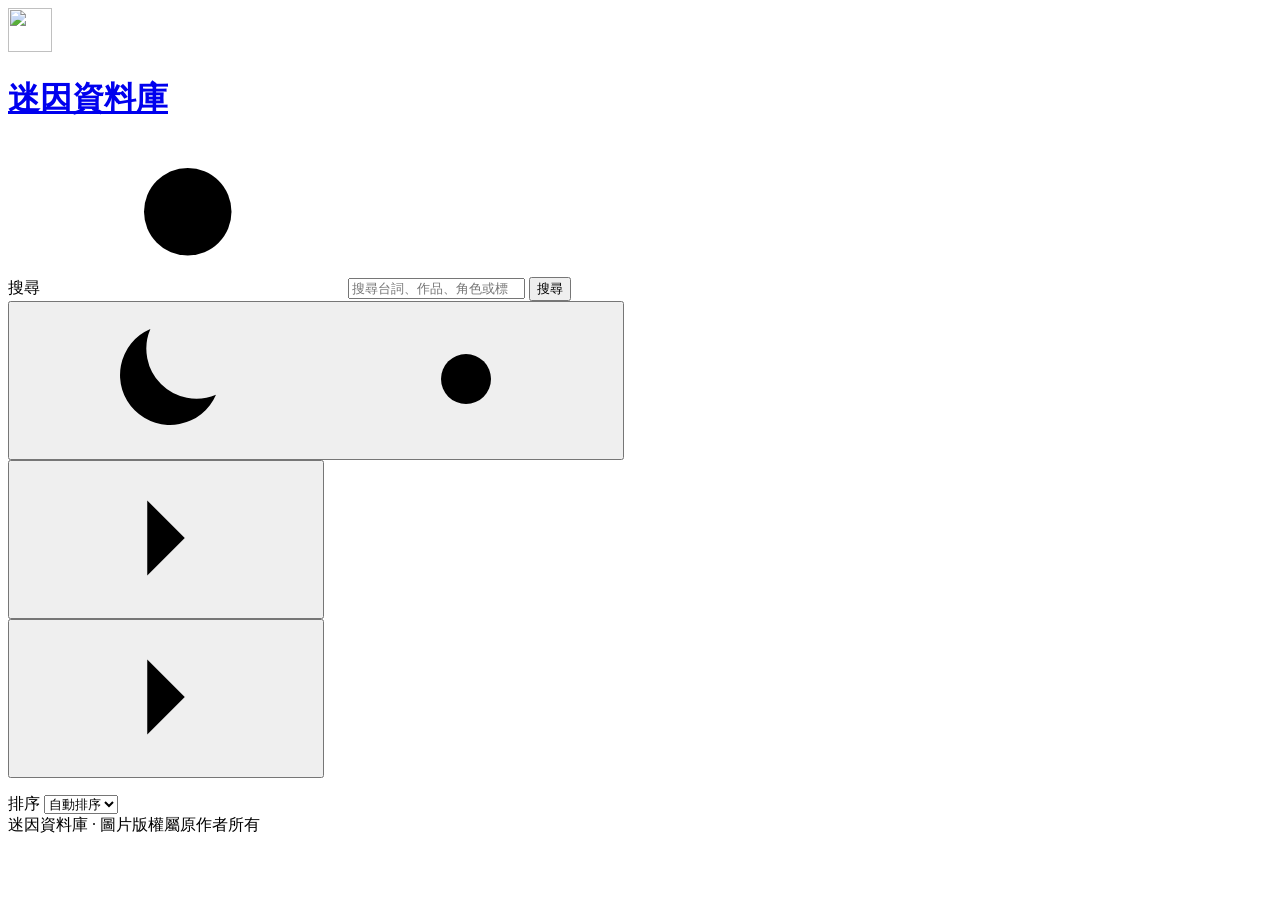
==== src/anime_memes/public_ui/index.html @ 23829771 "refactor: 依職責拆分管理頁 app.js 與公開頁 gallery.js - 管理頁拆為 app-utils、app（狀態與列表）、app-bulk（多選批次公開）、app-detail（詳" ====
<!doctype html>
<html lang="zh-Hant">
<head>
  <meta charset="utf-8">
  <meta name="viewport" content="width=device-width, initial-scale=1">
  <title>迷因資料庫</title>
  <meta name="description" content="搜尋台詞、作品、角色與標籤，快速找到想用的梗圖。">
  <meta name="theme-color" content="#f3f2ee" media="(prefers-color-scheme: light)">
  <meta name="theme-color" content="#0f0f11" media="(prefers-color-scheme: dark)">
  <link rel="icon" type="image/svg+xml" href="/assets/favicon.svg">
  <script>
    (() => {
      const root = document.documentElement;
      const media = matchMedia("(prefers-color-scheme: dark)");
      try {
        const saved = localStorage.getItem("meme-db-theme");
        if (saved === "light" || saved === "dark") root.dataset.theme = saved;
      } catch {}
      const isDark = () => root.dataset.theme ? root.dataset.theme === "dark" : media.matches;
      addEventListener("DOMContentLoaded", () => {
        const button = document.getElementById("themeToggle");
        const sync = () => {
          const dark = isDark();
          button.setAttribute("aria-pressed", String(dark));
          button.title = dark ? "切換為淺色模式" : "切換為深色模式";
          button.setAttribute("aria-label", button.title);
          // 手動切換後讓手機瀏覽器網址列顏色一起改變。
          document.querySelectorAll('meta[name="theme-color"]').forEach(meta => {
            meta.content = dark ? "#0f0f11" : "#f3f2ee";
          });
        };
        button.addEventListener("click", () => {
          root.dataset.theme = isDark() ? "light" : "dark";
          try { localStorage.setItem("meme-db-theme", root.dataset.theme); } catch {}
          sync();
        });
        media.addEventListener("change", sync);
        sync();
      });
    })();
  </script>
  <link rel="stylesheet" href="/assets/catalog.css">
  <link rel="stylesheet" href="/assets/gallery.css">
  <script defer src="/assets/masonry.js"></script>
  <script defer src="/assets/gallery.js"></script>
  <script defer src="/assets/gallery-favorites.js"></script>
  <script defer src="/assets/gallery-detail.js"></script>
  <script defer src="/assets/gallery-init.js"></script>
</head>
<body>
  <svg width="0" height="0" style="position:absolute" aria-hidden="true">
    <symbol id="i-search" viewBox="0 0 24 24"><circle cx="11" cy="11" r="7"/><path d="m20 20-3.5-3.5"/></symbol>
    <symbol id="i-moon" viewBox="0 0 24 24"><path d="M20 14.5A8 8 0 0 1 9.5 4a8 8 0 1 0 10.5 10.5Z"/></symbol>
    <symbol id="i-sun" viewBox="0 0 24 24"><circle cx="12" cy="12" r="4"/><path d="M12 2v2M12 20v2M4.9 4.9l1.4 1.4M17.7 17.7l1.4 1.4M2 12h2M20 12h2M4.9 19.1l1.4-1.4M17.7 6.3l1.4-1.4"/></symbol>
    <symbol id="i-close" viewBox="0 0 24 24"><path d="M18 6 6 18M6 6l12 12"/></symbol>
    <symbol id="i-chevron" viewBox="0 0 24 24"><path d="m9 6 6 6-6 6"/></symbol>
  </svg>
  <header class="topbar">
    <div class="topbar-inner">
      <a class="brand" id="home" href="/" aria-label="迷因資料庫首頁">
        <img class="brand-mark" src="/assets/favicon.svg" alt="" width="44" height="44" aria-hidden="true">
        <div class="brand-text"><h1>迷因資料庫</h1></div>
      </a>
      <form id="filters" class="search-form" role="search">
        <label class="search-box">
          <span class="sr-only">搜尋</span>
          <svg class="icon" aria-hidden="true"><use href="#i-search"/></svg>
          <input id="query" type="search" maxlength="256" placeholder="搜尋台詞、作品、角色或標籤" autocomplete="off" enterkeyhint="search">
        </label>
        <button class="primary search-submit">搜尋</button>
        <div class="scope-line"><div id="scope" class="scope-row" role="group" aria-label="搜尋範圍"></div></div>
      </form>
      <a id="adminLink" class="admin-link" href="/" hidden>管理</a>
      <button id="themeToggle" class="icon-button ghost theme-toggle" type="button" aria-label="切換深淺色模式"><svg class="icon i-moon" aria-hidden="true"><use href="#i-moon"/></svg><svg class="icon i-sun" aria-hidden="true"><use href="#i-sun"/></svg></button>
    </div>
    <nav class="tag-strip" id="tagStrip" aria-label="依標籤篩選">
      <!-- 滑鼠使用者的左右捲動鈕；鍵盤可直接 Tab 經過每個標籤，因此不納入 Tab 順序。 -->
      <button class="tag-scroll tag-prev" id="tagPrev" type="button" tabindex="-1" aria-hidden="true"><svg class="icon" aria-hidden="true"><use href="#i-chevron"/></svg></button>
      <div class="tag-row" id="tags"></div>
      <button class="tag-scroll tag-next" id="tagNext" type="button" tabindex="-1" aria-hidden="true"><svg class="icon" aria-hidden="true"><use href="#i-chevron"/></svg></button>
    </nav>
  </header>
  <main class="content" aria-label="搜尋結果">
    <div class="results-head">
      <p id="status" role="status"></p>
      <label class="sort-select">
        <span class="sr-only">排序</span>
        <select id="sort"><option value="">自動排序</option><option value="relevance">相關度</option><option value="updated">最近更新</option><option value="title">作品名稱</option></select>
      </label>
    </div>
    <div class="meme-grid" id="results"></div>
    <div class="empty" id="empty" hidden>
      <div class="empty-mark" aria-hidden="true">?</div>
      <strong id="emptyTitle">找不到符合的梗圖</strong>
      <p id="emptyHint">換個關鍵字，或試試其他標籤。</p>
    </div>
    <div class="load-row"><button id="more" hidden>載入更多</button></div>
  </main>
  <footer class="site-footer">迷因資料庫 · 圖片版權屬原作者所有</footer>
  <dialog class="viewer" id="preview" aria-labelledby="title">
    <form method="dialog" class="viewer-close"><button class="icon-button" aria-label="關閉" autofocus><svg class="icon" aria-hidden="true"><use href="#i-close"/></svg></button></form>
    <div class="viewer-layout">
      <figure class="viewer-media" id="media"></figure>
      <section class="viewer-info">
        <h2 id="title">梗圖詳情</h2>
        <div id="detail"></div>
        <p id="feedback" role="status"></p>
      </section>
    </div>
  </dialog>
</body>
</html>
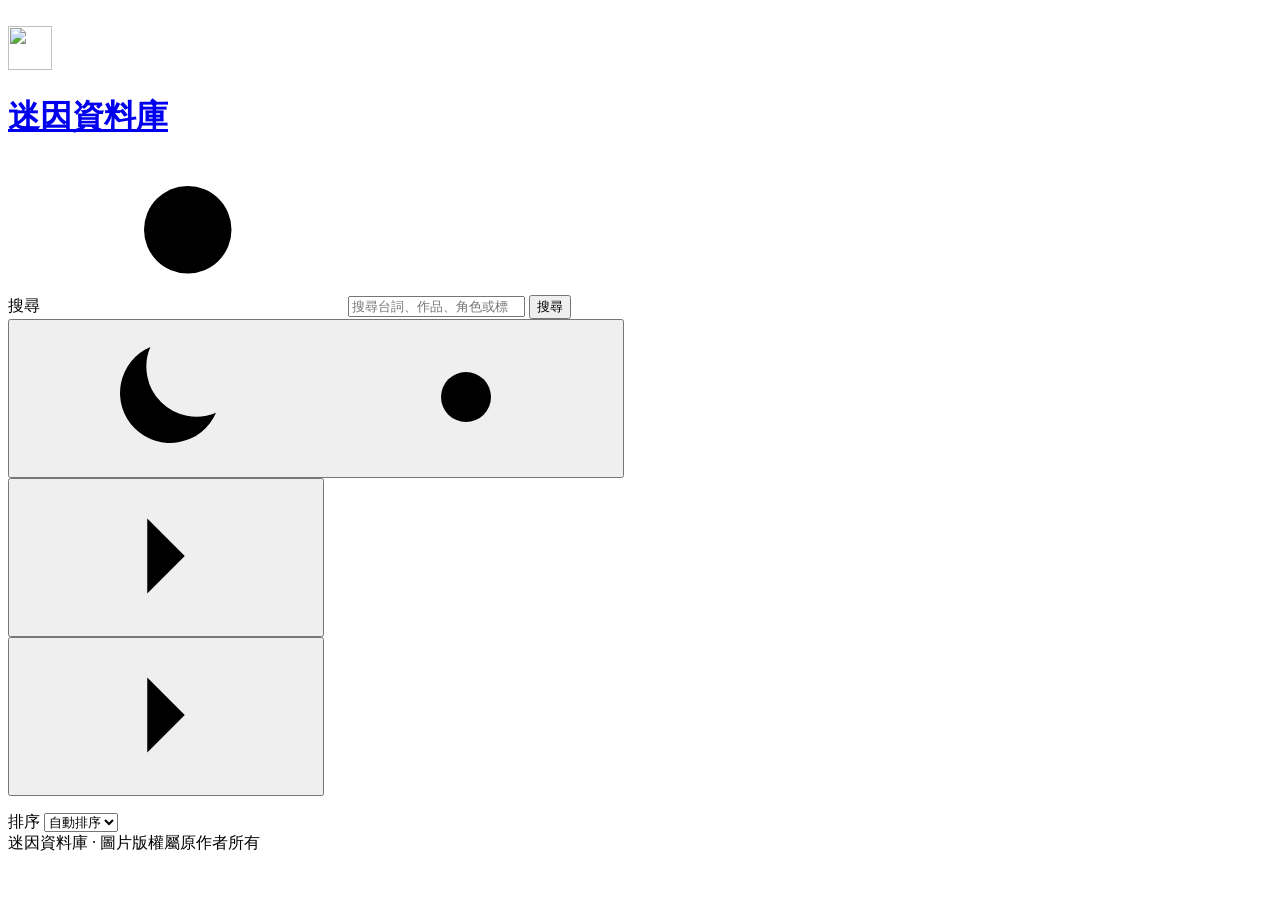
==== commit c169d4fc: "feat: 管理端限定本機 Host，頁面加上 CSP 與安全標頭 - 私人管理端每個請求都檢查 Host，只接受 localhost／127.0.0.1／::1（可用 MEMES_ADMIN_HOS" ====
--- a/src/anime_memes/public_ui/index.html
+++ b/src/anime_memes/public_ui/index.html
@@ -8,37 +8,7 @@
   <meta name="theme-color" content="#f3f2ee" media="(prefers-color-scheme: light)">
   <meta name="theme-color" content="#0f0f11" media="(prefers-color-scheme: dark)">
   <link rel="icon" type="image/svg+xml" href="/assets/favicon.svg">
-  <script>
-    (() => {
-      const root = document.documentElement;
-      const media = matchMedia("(prefers-color-scheme: dark)");
-      try {
-        const saved = localStorage.getItem("meme-db-theme");
-        if (saved === "light" || saved === "dark") root.dataset.theme = saved;
-      } catch {}
-      const isDark = () => root.dataset.theme ? root.dataset.theme === "dark" : media.matches;
-      addEventListener("DOMContentLoaded", () => {
-        const button = document.getElementById("themeToggle");
-        const sync = () => {
-          const dark = isDark();
-          button.setAttribute("aria-pressed", String(dark));
-          button.title = dark ? "切換為淺色模式" : "切換為深色模式";
-          button.setAttribute("aria-label", button.title);
-          // 手動切換後讓手機瀏覽器網址列顏色一起改變。
-          document.querySelectorAll('meta[name="theme-color"]').forEach(meta => {
-            meta.content = dark ? "#0f0f11" : "#f3f2ee";
-          });
-        };
-        button.addEventListener("click", () => {
-          root.dataset.theme = isDark() ? "light" : "dark";
-          try { localStorage.setItem("meme-db-theme", root.dataset.theme); } catch {}
-          sync();
-        });
-        media.addEventListener("change", sync);
-        sync();
-      });
-    })();
-  </script>
+  <script src="/assets/theme-init.js"></script>
   <link rel="stylesheet" href="/assets/catalog.css">
   <link rel="stylesheet" href="/assets/gallery.css">
   <script defer src="/assets/masonry.js"></script>
@@ -48,7 +18,7 @@
   <script defer src="/assets/gallery-init.js"></script>
 </head>
 <body>
-  <svg width="0" height="0" style="position:absolute" aria-hidden="true">
+  <svg class="svg-sprite" width="0" height="0" aria-hidden="true">
     <symbol id="i-search" viewBox="0 0 24 24"><circle cx="11" cy="11" r="7"/><path d="m20 20-3.5-3.5"/></symbol>
     <symbol id="i-moon" viewBox="0 0 24 24"><path d="M20 14.5A8 8 0 0 1 9.5 4a8 8 0 1 0 10.5 10.5Z"/></symbol>
     <symbol id="i-sun" viewBox="0 0 24 24"><circle cx="12" cy="12" r="4"/><path d="M12 2v2M12 20v2M4.9 4.9l1.4 1.4M17.7 17.7l1.4 1.4M2 12h2M20 12h2M4.9 19.1l1.4-1.4M17.7 6.3l1.4-1.4"/></symbol>
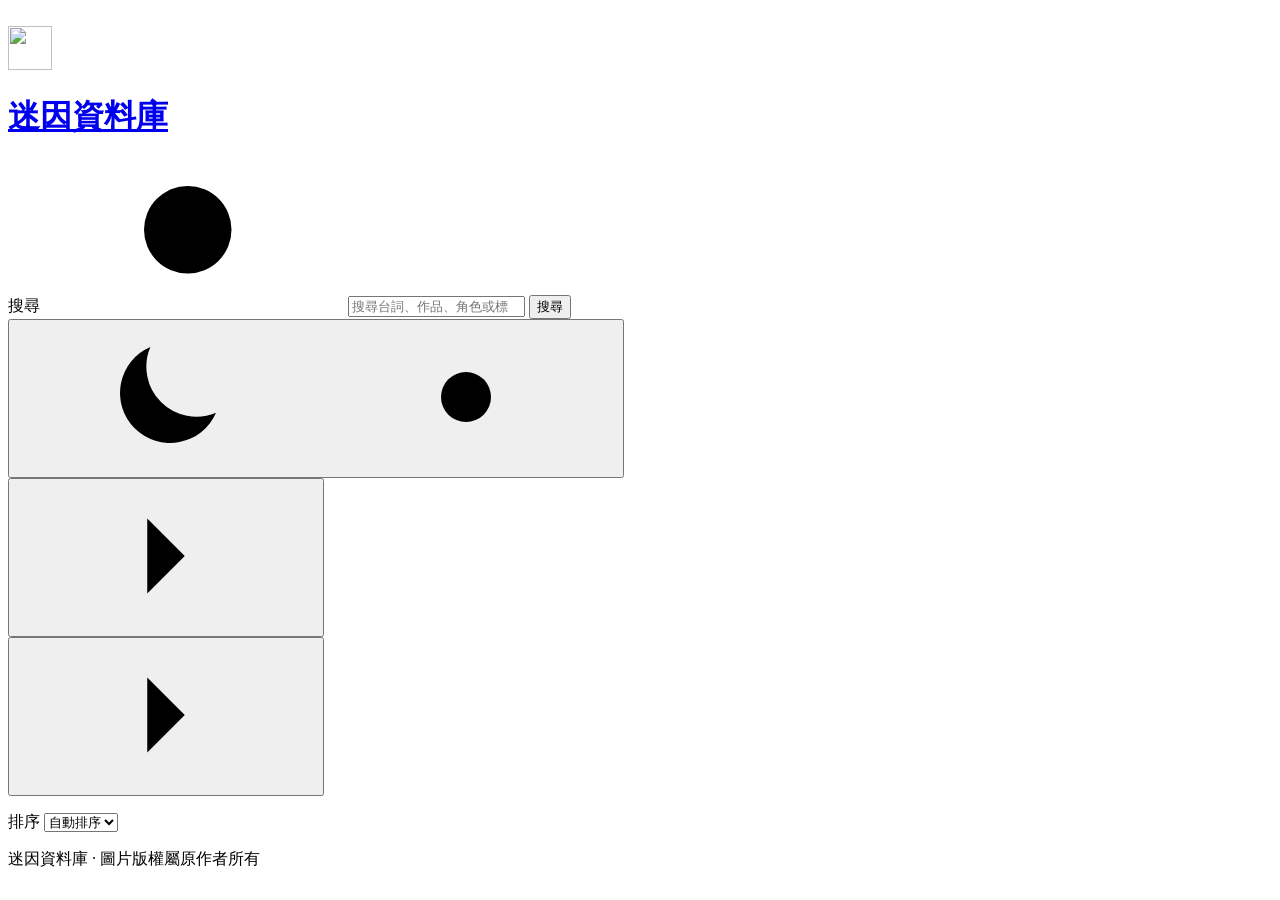
==== commit 1cbeecc3: "feat: 列表捲到底自動載入，管理頁新增待審核與候選標籤待處理快速篩選 - 新增共用的 infinite-scroll.js：列表底部接近視窗時自動載入下一頁，畫面未填滿會接著載入；失敗時改顯示重試" ====
--- a/src/anime_memes/public_ui/index.html
+++ b/src/anime_memes/public_ui/index.html
@@ -12,6 +12,7 @@
   <link rel="stylesheet" href="/assets/catalog.css">
   <link rel="stylesheet" href="/assets/gallery.css">
   <script defer src="/assets/masonry.js"></script>
+  <script defer src="/assets/infinite-scroll.js"></script>
   <script defer src="/assets/gallery.js"></script>
   <script defer src="/assets/gallery-favorites.js"></script>
   <script defer src="/assets/gallery-detail.js"></script>
@@ -64,7 +65,7 @@
       <strong id="emptyTitle">找不到符合的梗圖</strong>
       <p id="emptyHint">換個關鍵字，或試試其他標籤。</p>
     </div>
-    <div class="load-row"><button id="more" hidden>載入更多</button></div>
+    <div class="load-row" id="sentinel"><p class="load-hint" id="loadHint"></p><button id="more" hidden>載入更多</button></div>
   </main>
   <footer class="site-footer">迷因資料庫 · 圖片版權屬原作者所有</footer>
   <dialog class="viewer" id="preview" aria-labelledby="title">
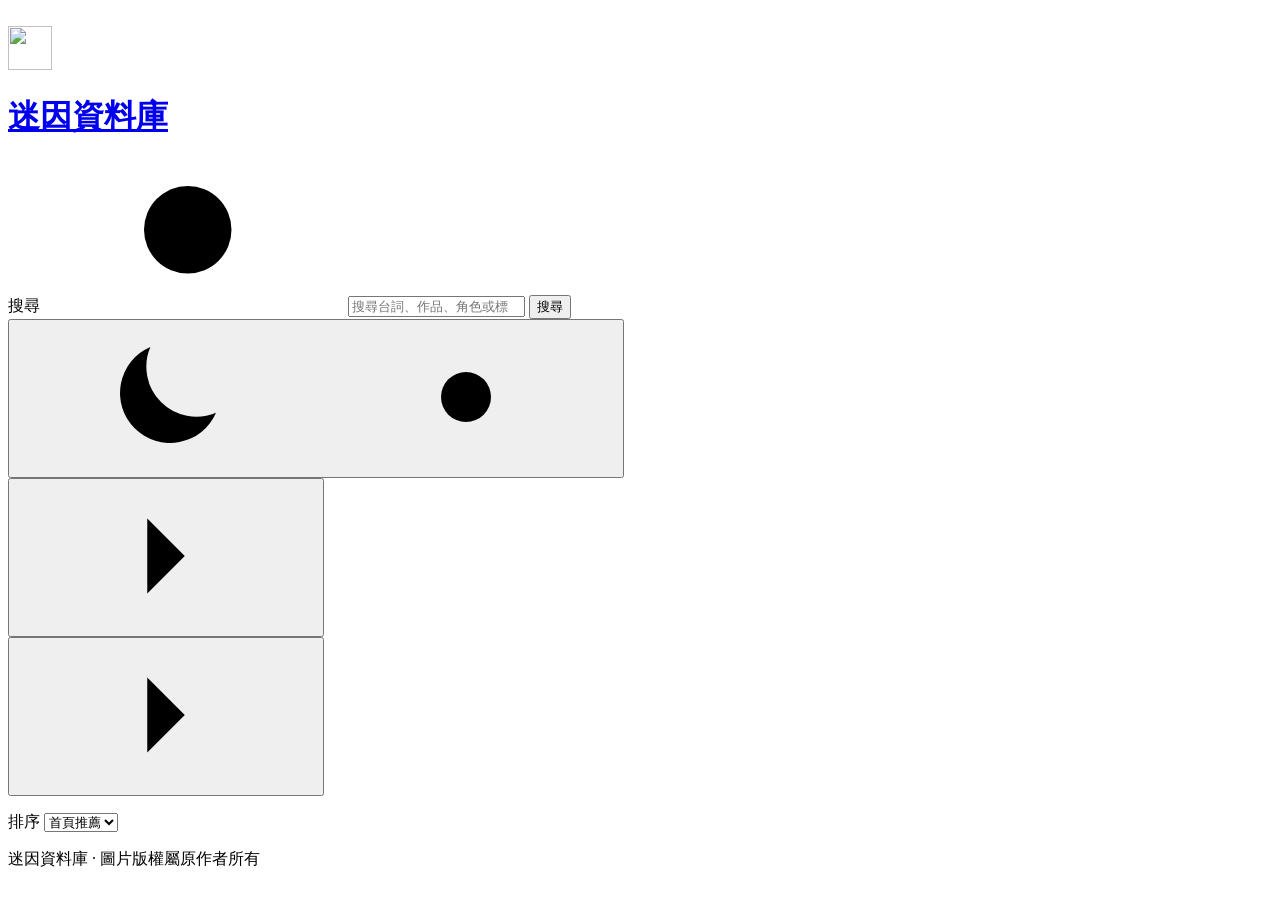
==== commit 400ec368: "feat: 首頁改為常用＋每日隨機，新增「最近新增」排序 - 首頁（公開站與本機簡潔瀏覽）前 5 張為訪客自己最常複製／下載的圖（存在瀏覽器本機，不足以收藏補），其後為每日固定的隨機排列，並排除常用重" ====
--- a/src/anime_memes/public_ui/index.html
+++ b/src/anime_memes/public_ui/index.html
@@ -15,6 +15,7 @@
   <script defer src="/assets/infinite-scroll.js"></script>
   <script defer src="/assets/gallery.js"></script>
   <script defer src="/assets/gallery-favorites.js"></script>
+  <script defer src="/assets/gallery-usage.js"></script>
   <script defer src="/assets/gallery-detail.js"></script>
   <script defer src="/assets/gallery-init.js"></script>
 </head>
@@ -56,7 +57,7 @@
       <p id="status" role="status"></p>
       <label class="sort-select">
         <span class="sr-only">排序</span>
-        <select id="sort"><option value="">自動排序</option><option value="relevance">相關度</option><option value="updated">最近更新</option><option value="title">作品名稱</option></select>
+        <select id="sort"><option value="" title="無搜尋時為常用圖片加每日隨機，有搜尋時依相關度">首頁推薦</option><option value="relevance">相關度</option><option value="updated">最近更新</option><option value="created">最近新增</option><option value="title">作品名稱</option></select>
       </label>
     </div>
     <div class="meme-grid" id="results"></div>
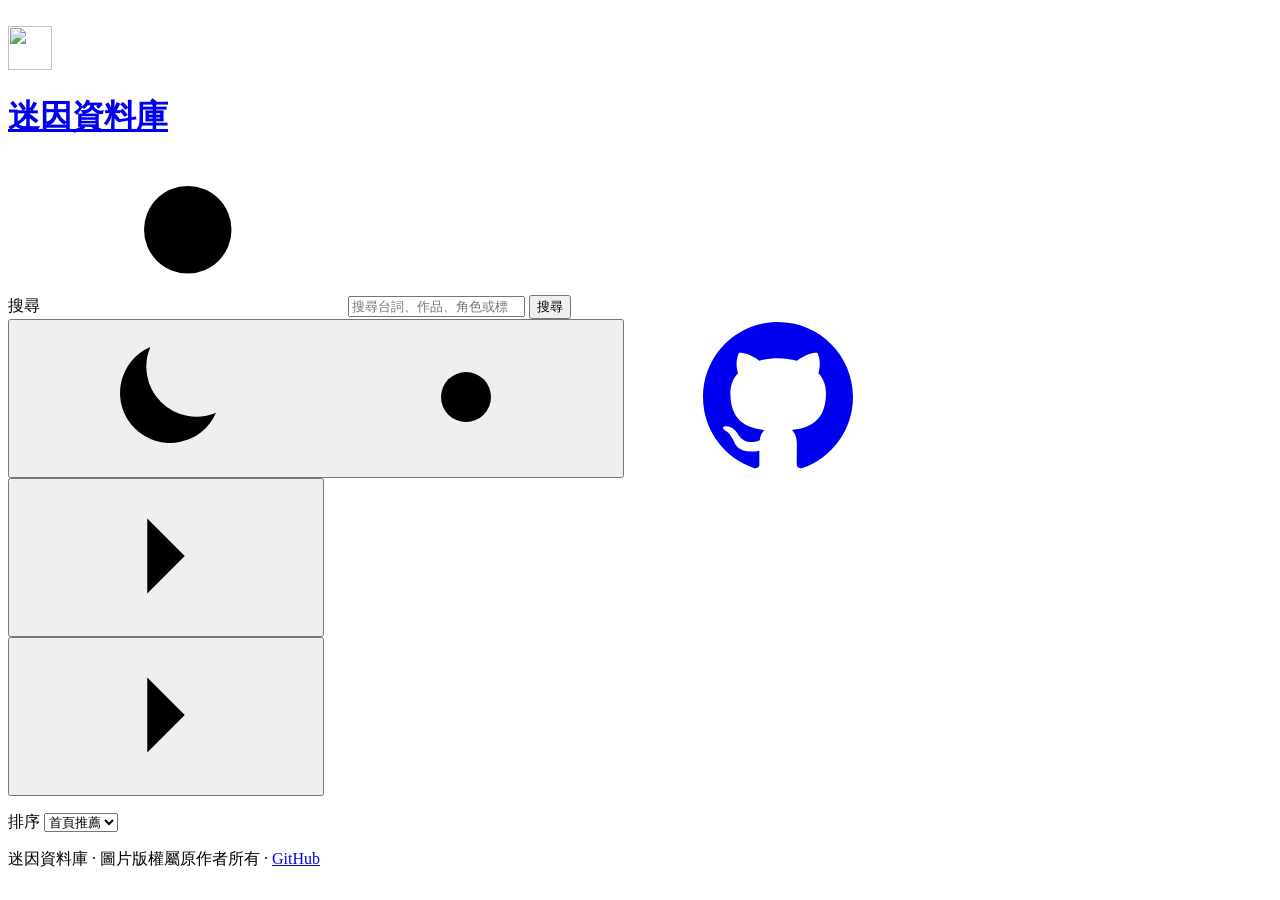
==== commit baf97f32: "docs: 加入 GitHub 儲存庫連結 - 公開頁（公開站與瀏覽頁）頂列新增 GitHub 圖示連結，尺寸與主題切換按鈕一致並對齊；頁尾加入文字連結 - 管理頁側欄底部加入「GitHub 原始碼」" ====
--- a/src/anime_memes/public_ui/index.html
+++ b/src/anime_memes/public_ui/index.html
@@ -26,6 +26,7 @@
     <symbol id="i-sun" viewBox="0 0 24 24"><circle cx="12" cy="12" r="4"/><path d="M12 2v2M12 20v2M4.9 4.9l1.4 1.4M17.7 17.7l1.4 1.4M2 12h2M20 12h2M4.9 19.1l1.4-1.4M17.7 6.3l1.4-1.4"/></symbol>
     <symbol id="i-close" viewBox="0 0 24 24"><path d="M18 6 6 18M6 6l12 12"/></symbol>
     <symbol id="i-chevron" viewBox="0 0 24 24"><path d="m9 6 6 6-6 6"/></symbol>
+    <symbol id="i-github" viewBox="0 0 16 16"><path fill="currentColor" stroke="none" d="M8 0C3.58 0 0 3.58 0 8c0 3.54 2.29 6.53 5.47 7.59.4.07.55-.17.55-.38 0-.19-.01-.82-.01-1.49-2.01.37-2.53-.49-2.69-.94-.09-.23-.48-.94-.82-1.13-.28-.15-.68-.52-.01-.53.63-.01 1.08.58 1.23.82.72 1.21 1.87.87 2.33.66.07-.52.28-.87.51-1.07-1.78-.2-3.64-.89-3.64-3.95 0-.87.31-1.59.82-2.15-.08-.2-.36-1.02.08-2.12 0 0 .67-.21 2.2.82.64-.18 1.32-.27 2-.27.68 0 1.36.09 2 .27 1.53-1.04 2.2-.82 2.2-.82.44 1.1.16 1.92.08 2.12.51.56.82 1.27.82 2.15 0 3.07-1.87 3.75-3.65 3.95.29.25.54.73.54 1.48 0 1.07-.01 1.93-.01 2.2 0 .21.15.46.55.38A8.013 8.013 0 0016 8c0-4.42-3.58-8-8-8z"/></symbol>
   </svg>
   <header class="topbar">
     <div class="topbar-inner">
@@ -44,6 +45,7 @@
       </form>
       <a id="adminLink" class="admin-link" href="/" hidden>管理</a>
       <button id="themeToggle" class="icon-button ghost theme-toggle" type="button" aria-label="切換深淺色模式"><svg class="icon i-moon" aria-hidden="true"><use href="#i-moon"/></svg><svg class="icon i-sun" aria-hidden="true"><use href="#i-sun"/></svg></button>
+      <a class="icon-button ghost repo-link" href="https://github.com/Jwander0820/MemeDatabase" target="_blank" rel="noopener noreferrer" aria-label="GitHub 原始碼" title="GitHub 原始碼"><svg class="icon" aria-hidden="true"><use href="#i-github"/></svg></a>
     </div>
     <nav class="tag-strip" id="tagStrip" aria-label="依標籤篩選">
       <!-- 滑鼠使用者的左右捲動鈕；鍵盤可直接 Tab 經過每個標籤，因此不納入 Tab 順序。 -->
@@ -68,7 +70,7 @@
     </div>
     <div class="load-row" id="sentinel"><p class="load-hint" id="loadHint"></p><button id="more" hidden>載入更多</button></div>
   </main>
-  <footer class="site-footer">迷因資料庫 · 圖片版權屬原作者所有</footer>
+  <footer class="site-footer">迷因資料庫 · 圖片版權屬原作者所有 · <a href="https://github.com/Jwander0820/MemeDatabase" target="_blank" rel="noopener noreferrer">GitHub</a></footer>
   <dialog class="viewer" id="preview" aria-labelledby="title">
     <form method="dialog" class="viewer-close"><button class="icon-button" aria-label="關閉" autofocus><svg class="icon" aria-hidden="true"><use href="#i-close"/></svg></button></form>
     <div class="viewer-layout">
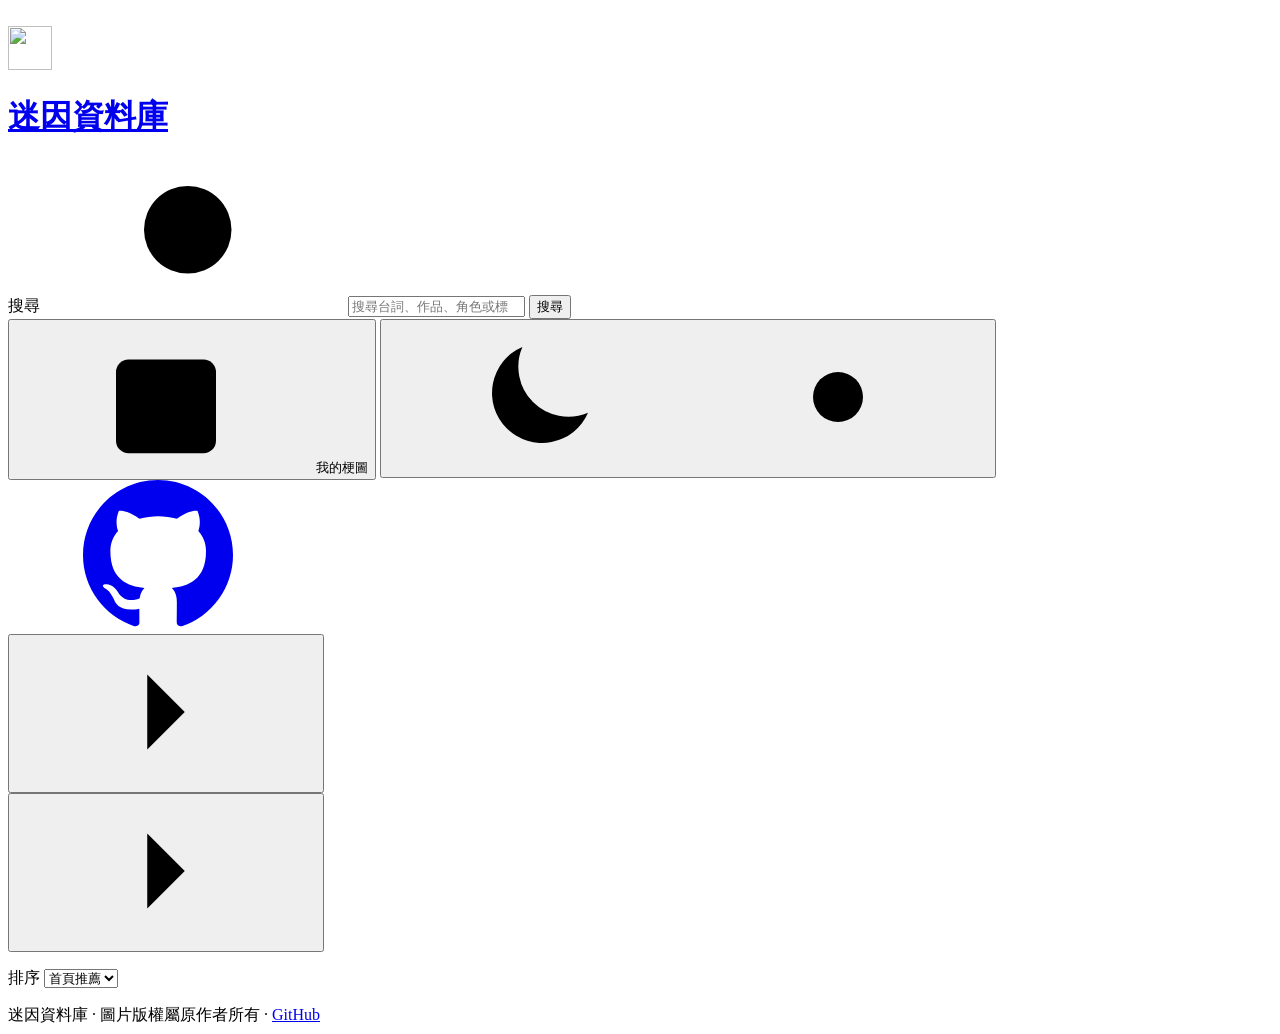
==== commit b4abb903: "feat: 整合增量發布與瀏覽器個人梗圖 - 加入圖片驗證與轉檔快取、縮圖增量傳輸，延長發布逾時並修正公開圖片權限 - 在發布管理整合 VPS 背景推送、進度與結果查詢，以及 SSH 連線設定 - 新" ====
--- a/src/anime_memes/public_ui/index.html
+++ b/src/anime_memes/public_ui/index.html
@@ -11,6 +11,9 @@
   <script src="/assets/theme-init.js"></script>
   <link rel="stylesheet" href="/assets/catalog.css">
   <link rel="stylesheet" href="/assets/gallery.css">
+  <link rel="stylesheet" href="/assets/personal.css">
+  <script defer src="/assets/meme-form.js"></script>
+  <script defer src="/assets/personal-store.js"></script>
   <script defer src="/assets/masonry.js"></script>
   <script defer src="/assets/infinite-scroll.js"></script>
   <script defer src="/assets/gallery.js"></script>
@@ -18,6 +21,7 @@
   <script defer src="/assets/gallery-usage.js"></script>
   <script defer src="/assets/gallery-detail.js"></script>
   <script defer src="/assets/gallery-init.js"></script>
+  <script defer src="/assets/personal-ui.js"></script>
 </head>
 <body>
   <svg class="svg-sprite" width="0" height="0" aria-hidden="true">
@@ -26,6 +30,7 @@
     <symbol id="i-sun" viewBox="0 0 24 24"><circle cx="12" cy="12" r="4"/><path d="M12 2v2M12 20v2M4.9 4.9l1.4 1.4M17.7 17.7l1.4 1.4M2 12h2M20 12h2M4.9 19.1l1.4-1.4M17.7 6.3l1.4-1.4"/></symbol>
     <symbol id="i-close" viewBox="0 0 24 24"><path d="M18 6 6 18M6 6l12 12"/></symbol>
     <symbol id="i-chevron" viewBox="0 0 24 24"><path d="m9 6 6 6-6 6"/></symbol>
+    <symbol id="i-personal" viewBox="0 0 24 24"><rect x="4" y="6" width="16" height="15" rx="2"/><path d="M8 3h8M4 16l5-5 4 4 3-3 4 4"/></symbol>
     <symbol id="i-github" viewBox="0 0 16 16"><path fill="currentColor" stroke="none" d="M8 0C3.58 0 0 3.58 0 8c0 3.54 2.29 6.53 5.47 7.59.4.07.55-.17.55-.38 0-.19-.01-.82-.01-1.49-2.01.37-2.53-.49-2.69-.94-.09-.23-.48-.94-.82-1.13-.28-.15-.68-.52-.01-.53.63-.01 1.08.58 1.23.82.72 1.21 1.87.87 2.33.66.07-.52.28-.87.51-1.07-1.78-.2-3.64-.89-3.64-3.95 0-.87.31-1.59.82-2.15-.08-.2-.36-1.02.08-2.12 0 0 .67-.21 2.2.82.64-.18 1.32-.27 2-.27.68 0 1.36.09 2 .27 1.53-1.04 2.2-.82 2.2-.82.44 1.1.16 1.92.08 2.12.51.56.82 1.27.82 2.15 0 3.07-1.87 3.75-3.65 3.95.29.25.54.73.54 1.48 0 1.07-.01 1.93-.01 2.2 0 .21.15.46.55.38A8.013 8.013 0 0016 8c0-4.42-3.58-8-8-8z"/></symbol>
   </svg>
   <header class="topbar">
@@ -43,6 +48,7 @@
         <button class="primary search-submit">搜尋</button>
         <div class="scope-line"><div id="scope" class="scope-row" role="group" aria-label="搜尋範圍"></div></div>
       </form>
+      <button id="personalCollection" class="personal-entry ghost" type="button" aria-pressed="false" aria-controls="personalContent" aria-label="我的梗圖" title="我的梗圖（只存此瀏覽器）"><svg class="icon" aria-hidden="true"><use href="#i-personal"/></svg><span>我的梗圖</span></button>
       <a id="adminLink" class="admin-link" href="/" hidden>管理</a>
       <button id="themeToggle" class="icon-button ghost theme-toggle" type="button" aria-label="切換深淺色模式"><svg class="icon i-moon" aria-hidden="true"><use href="#i-moon"/></svg><svg class="icon i-sun" aria-hidden="true"><use href="#i-sun"/></svg></button>
       <a class="icon-button ghost repo-link" href="https://github.com/Jwander0820/MemeDatabase" target="_blank" rel="noopener noreferrer" aria-label="GitHub 原始碼" title="GitHub 原始碼"><svg class="icon" aria-hidden="true"><use href="#i-github"/></svg></a>
@@ -54,7 +60,7 @@
       <button class="tag-scroll tag-next" id="tagNext" type="button" tabindex="-1" aria-hidden="true"><svg class="icon" aria-hidden="true"><use href="#i-chevron"/></svg></button>
     </nav>
   </header>
-  <main class="content" aria-label="搜尋結果">
+  <main class="content" id="publicContent" aria-label="搜尋結果">
     <div class="results-head">
       <p id="status" role="status"></p>
       <label class="sort-select">
@@ -70,6 +76,55 @@
     </div>
     <div class="load-row" id="sentinel"><p class="load-hint" id="loadHint"></p><button id="more" hidden>載入更多</button></div>
   </main>
+  <section id="personalContent" class="content" aria-labelledby="personalHeading" hidden>
+    <button id="publicCollection" class="ghost personal-back" type="button">← 返回公開館藏</button>
+    <div class="personal-heading"><h2 id="personalHeading">我的梗圖</h2><button id="addPersonal" type="button" class="primary">＋ 新增自己的梗圖</button></div>
+    <p>圖片與欄位只儲存在目前瀏覽器，不會上傳到本站 VPS 或 R2。手機、電腦與不同瀏覽器不會同步。</p>
+    <details class="personal-notice"><summary>儲存限制與版本更新說明</summary>
+      <p>清除網站資料、使用無痕模式、裝置空間不足或瀏覽器清理，都可能造成資料遺失。請定期匯出備份，重要原圖也請自行保存。</p>
+      <p>網站更新可能調整資料格式。會盡量提供相容轉換，但不保證所有舊版或未來版本互通。備份含格式版本；不相容時會停止匯入，請保留原始備份並使用相容版本。更新前建議先備份。</p>
+      <p>目前每張最多 10 MB、最多 500 筆，圖片總量最多 60 MB；仍受瀏覽器實際剩餘空間限制。備份只包含自己的梗圖，不包含公開收藏或公開館藏。</p>
+    </details>
+    <div class="personal-tools">
+      <label class="field"><span>搜尋自己的梗圖（只在瀏覽器處理）</span><input id="personalQuery" type="search" maxlength="256" autocomplete="off"></label>
+      <button id="exportPersonal" type="button">匯出備份</button>
+      <button id="importPersonal" type="button">匯入備份</button>
+      <input id="personalBackup" type="file" accept="application/json,.json" hidden>
+    </div>
+    <p id="personalStatus" role="status"></p>
+    <div id="personalResults" class="personal-grid"></div>
+    <button id="personalMore" type="button" hidden>載入更多自己的梗圖</button>
+  </section>
+  <dialog id="personalEditor" class="create-dialog" aria-labelledby="personalEditorTitle">
+    <form id="personalForm" class="create-form">
+      <div class="create-header"><div><p class="create-kicker">此瀏覽器專用</p><h2 id="personalEditorTitle">新增自己的梗圖</h2>
+        <p>使用與管理頁相同的欄位；儲存不代表公開上架。</p></div>
+        <button id="closePersonal" type="button" class="icon-button ghost" aria-label="關閉自己的梗圖表單">×</button></div>
+      <label class="upload-field" for="personalImage">
+        <input id="personalImage" type="file" accept="image/jpeg,image/png,image/webp,image/gif" required>
+        <img id="personalPreview" alt="自己的梗圖預覽">
+        <span class="upload-icon" aria-hidden="true">＋</span>
+        <span class="upload-copy"><strong>選擇、拖入或貼上圖片</strong><small>JPG、PNG、WebP 或 GIF，最大 10 MB；編輯時可保留原圖。</small></span>
+      </label>
+      <div class="create-fields" data-meme-fields="personal"></div>
+      <p>只存此瀏覽器，不會跨裝置同步。網站版本更新與瀏覽器清理可能影響資料，請定期備份。</p>
+      <p id="personalError" class="form-error" role="alert"></p>
+      <div class="create-actions"><button id="cancelPersonal" type="button">取消</button>
+        <button type="submit" name="mode" value="local" class="primary">只儲存在此瀏覽器</button>
+        <button type="submit" name="mode" value="submit">儲存並準備投稿郵件</button></div>
+    </form>
+  </dialog>
+  <dialog id="personalMail" class="create-dialog" aria-labelledby="personalMailTitle">
+    <section class="create-form"><div class="create-header"><div><p class="create-kicker">自願投稿</p><h2 id="personalMailTitle">準備投稿郵件</h2></div>
+      <form method="dialog"><button class="icon-button ghost" aria-label="關閉投稿說明">×</button></form></div>
+      <p>收件人：<strong>meme@jwander.net</strong>。這裡不會代寄或上傳圖片；請自行在郵件 App 附上圖片並送出，投稿後仍需管理者審核。</p>
+      <ol><li>複製以下內容（文字太長時，郵件草稿不會完整預填）。</li><li>下載圖片，並在郵件 App 手動加入附件。</li><li>開啟郵件草稿，確認收件人、文字及圖片後自行寄出。</li></ol>
+      <label class="field"><span>投稿格式</span><textarea id="personalMailBody" rows="10" readonly></textarea></label>
+      <div class="personal-tools"><button id="copyPersonalMail" type="button">複製投稿內容</button><a id="downloadPersonalMail" class="personal-action" download>下載投稿圖片</a>
+        <a id="openPersonalMail" class="personal-action" href="mailto:meme@jwander.net">開啟郵件草稿</a></div>
+      <p id="personalMailStatus" role="status">尚未寄出。若未設定郵件 App，請手動寄信並貼上內容與附圖。</p>
+    </section>
+  </dialog>
   <footer class="site-footer">迷因資料庫 · 圖片版權屬原作者所有 · <a href="https://github.com/Jwander0820/MemeDatabase" target="_blank" rel="noopener noreferrer">GitHub</a></footer>
   <dialog class="viewer" id="preview" aria-labelledby="title">
     <form method="dialog" class="viewer-close"><button class="icon-button" aria-label="關閉" autofocus><svg class="icon" aria-hidden="true"><use href="#i-close"/></svg></button></form>
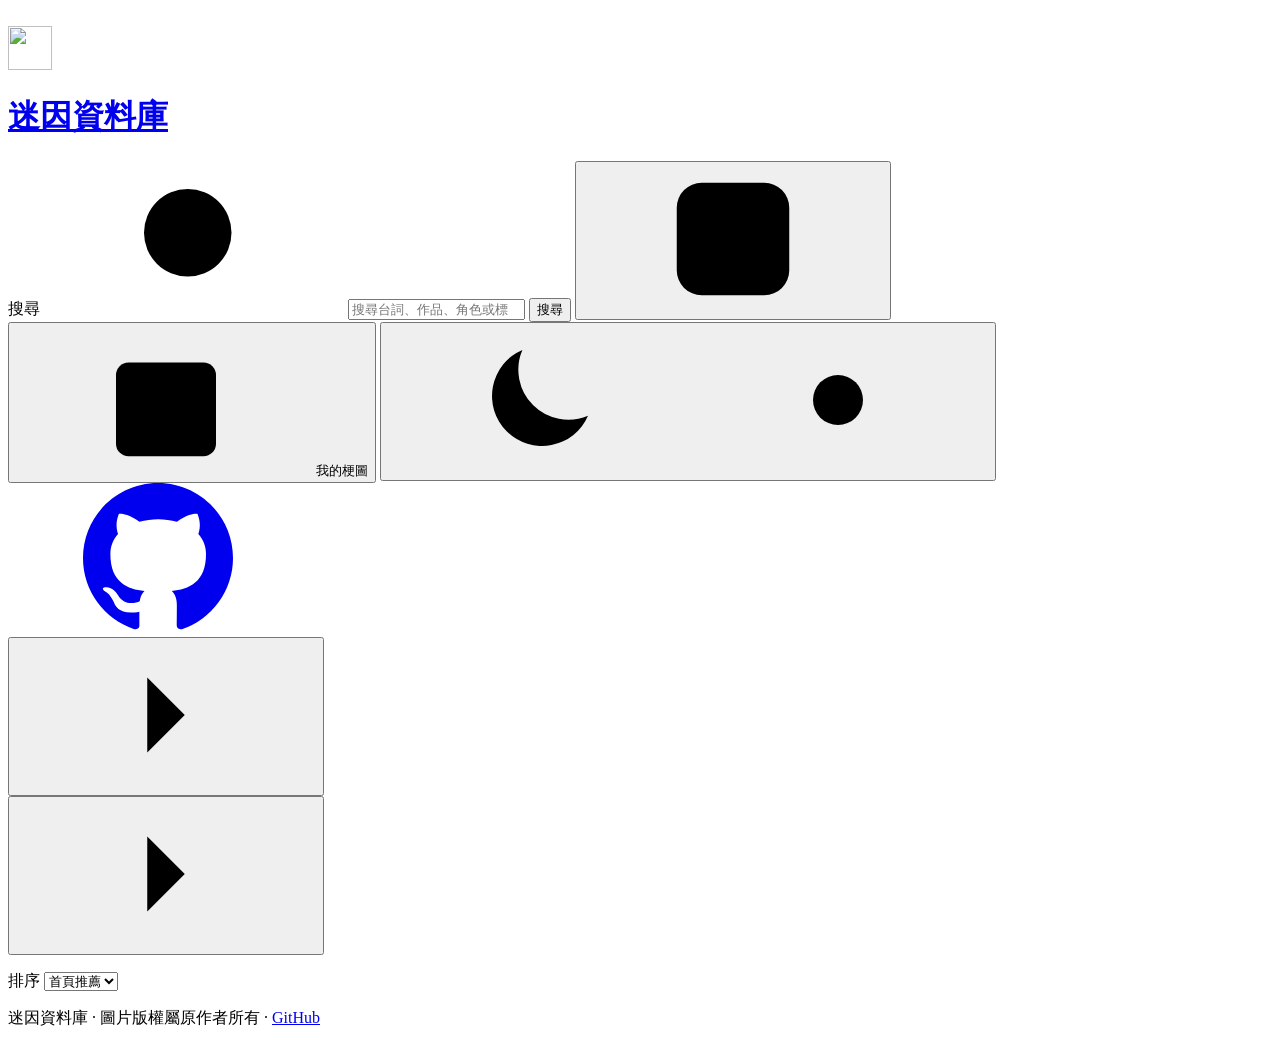
==== commit 060b2192: "feat: 新增隨機骰圖與 Logo 旋轉彩蛋 - 搜尋旁加入 SVG 骰子，點擊更換點數並重新抽選首頁梗圖 - 保留常用圖與抽選後的分頁順序，避免連點重複送出查詢 - 快速連點首頁可轉正 Logo，" ====
--- a/src/anime_memes/public_ui/index.html
+++ b/src/anime_memes/public_ui/index.html
@@ -9,6 +9,7 @@
   <meta name="theme-color" content="#0f0f11" media="(prefers-color-scheme: dark)">
   <link rel="icon" type="image/svg+xml" href="/assets/favicon.svg">
   <script src="/assets/theme-init.js"></script>
+  <script src="/assets/logo-egg.js"></script>
   <link rel="stylesheet" href="/assets/catalog.css">
   <link rel="stylesheet" href="/assets/gallery.css">
   <link rel="stylesheet" href="/assets/personal.css">
@@ -26,6 +27,12 @@
 <body>
   <svg class="svg-sprite" width="0" height="0" aria-hidden="true">
     <symbol id="i-search" viewBox="0 0 24 24"><circle cx="11" cy="11" r="7"/><path d="m20 20-3.5-3.5"/></symbol>
+    <symbol id="i-dice-1" viewBox="0 0 24 24"><rect x="3" y="3" width="18" height="18" rx="4"/><g fill="currentColor" stroke="none"><circle cx="12" cy="12" r="1.5"/></g></symbol>
+    <symbol id="i-dice-2" viewBox="0 0 24 24"><rect x="3" y="3" width="18" height="18" rx="4"/><g fill="currentColor" stroke="none"><circle cx="8" cy="8" r="1.5"/><circle cx="16" cy="16" r="1.5"/></g></symbol>
+    <symbol id="i-dice-3" viewBox="0 0 24 24"><rect x="3" y="3" width="18" height="18" rx="4"/><g fill="currentColor" stroke="none"><circle cx="8" cy="8" r="1.5"/><circle cx="12" cy="12" r="1.5"/><circle cx="16" cy="16" r="1.5"/></g></symbol>
+    <symbol id="i-dice-4" viewBox="0 0 24 24"><rect x="3" y="3" width="18" height="18" rx="4"/><g fill="currentColor" stroke="none"><circle cx="8" cy="8" r="1.5"/><circle cx="16" cy="8" r="1.5"/><circle cx="8" cy="16" r="1.5"/><circle cx="16" cy="16" r="1.5"/></g></symbol>
+    <symbol id="i-dice-5" viewBox="0 0 24 24"><rect x="3" y="3" width="18" height="18" rx="4"/><g fill="currentColor" stroke="none"><circle cx="8" cy="8" r="1.5"/><circle cx="16" cy="8" r="1.5"/><circle cx="12" cy="12" r="1.5"/><circle cx="8" cy="16" r="1.5"/><circle cx="16" cy="16" r="1.5"/></g></symbol>
+    <symbol id="i-dice-6" viewBox="0 0 24 24"><rect x="3" y="3" width="18" height="18" rx="4"/><g fill="currentColor" stroke="none"><circle cx="8" cy="8" r="1.5"/><circle cx="16" cy="8" r="1.5"/><circle cx="8" cy="12" r="1.5"/><circle cx="16" cy="12" r="1.5"/><circle cx="8" cy="16" r="1.5"/><circle cx="16" cy="16" r="1.5"/></g></symbol>
     <symbol id="i-moon" viewBox="0 0 24 24"><path d="M20 14.5A8 8 0 0 1 9.5 4a8 8 0 1 0 10.5 10.5Z"/></symbol>
     <symbol id="i-sun" viewBox="0 0 24 24"><circle cx="12" cy="12" r="4"/><path d="M12 2v2M12 20v2M4.9 4.9l1.4 1.4M17.7 17.7l1.4 1.4M2 12h2M20 12h2M4.9 19.1l1.4-1.4M17.7 6.3l1.4-1.4"/></symbol>
     <symbol id="i-close" viewBox="0 0 24 24"><path d="M18 6 6 18M6 6l12 12"/></symbol>
@@ -46,6 +53,7 @@
           <input id="query" type="search" maxlength="256" placeholder="搜尋台詞、作品、角色或標籤" autocomplete="off" enterkeyhint="search">
         </label>
         <button class="primary search-submit">搜尋</button>
+        <button id="rollMemes" class="icon-button ghost roll-memes" type="button" aria-label="想不到要用什麼梗圖嗎？骰一張！" title="想不到要用什麼梗圖嗎？骰一張！"><svg class="icon" aria-hidden="true"><use id="rollDiceFace" href="#i-dice-5"/></svg></button>
         <div class="scope-line"><div id="scope" class="scope-row" role="group" aria-label="搜尋範圍"></div></div>
       </form>
       <button id="personalCollection" class="personal-entry ghost" type="button" aria-pressed="false" aria-controls="personalContent" aria-label="我的梗圖" title="我的梗圖（只存此瀏覽器）"><svg class="icon" aria-hidden="true"><use href="#i-personal"/></svg><span>我的梗圖</span></button>
